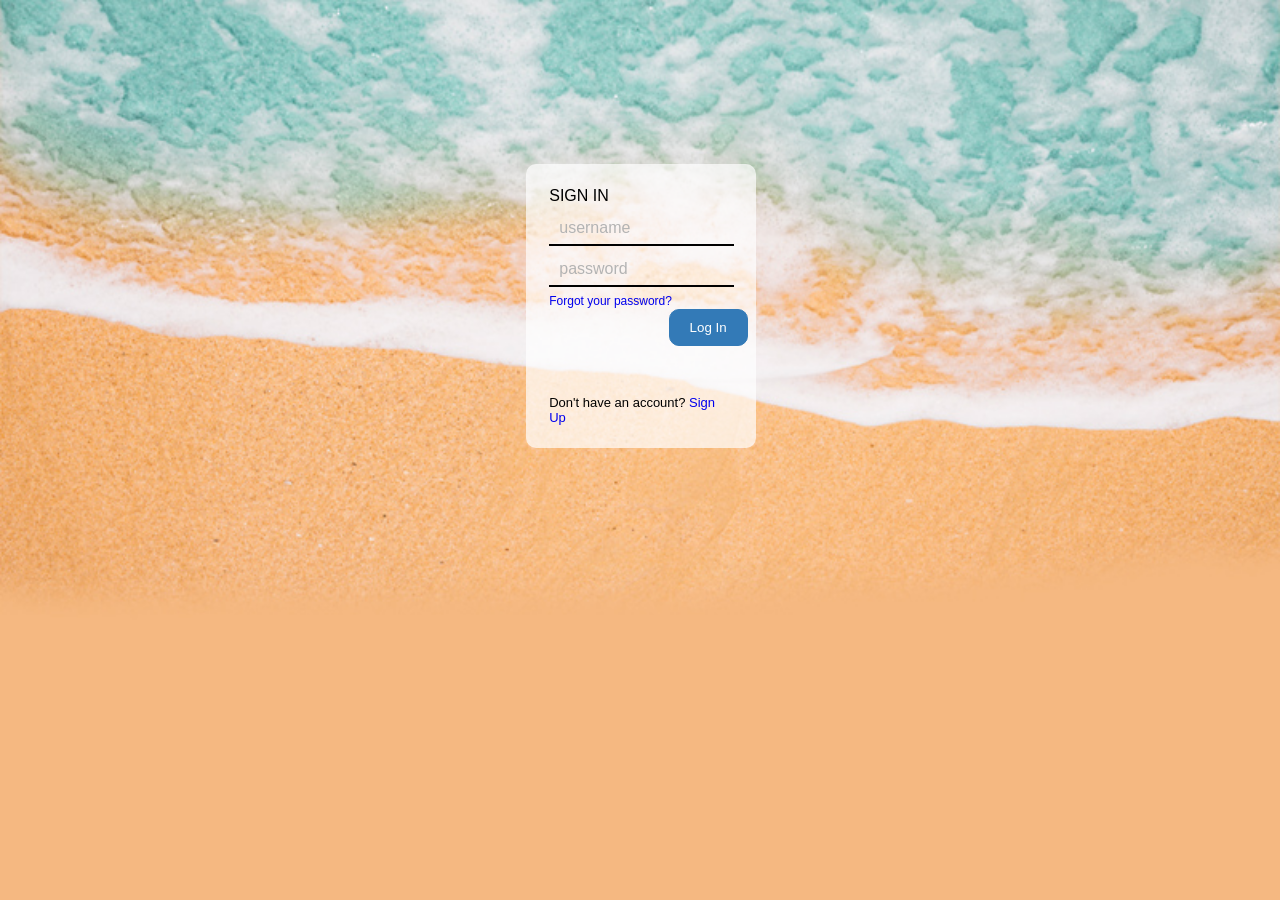
==== login.html @ ec99a93c "penambahan login page" ====
<!DOCTYPE html>
<html>
	<head>
		<meta name="viewport" content="width=device-width, initial-scale=1.0">
		<title>Login</title>
		<link rel="stylesheet" href="assets/stuff/tampilan_login.css">
	</head>
	<body>
		<script src="assets/stuff/script.js"></script>
		
			<form name="login" action="javascript:void(0)" class="content">
				<table>
					<tr>
						<td>
							<span class="judul">SIGN IN</span>
						</td>
					</tr>
					<tr>
						<td id="isi1" style="width: 100%">
							<span id="username1" class="isi">username</span>
							<input id="username2" class="isian" type="text" name="pengguna" onfocus="username()" onblur="checkFillUsername()">
						</td>
					</tr>
					<tr>
						<td id="isi2" style="width: 100%">
							<span id="password1" class="isi">password</span>
							<input id="password2" class="isian" type="password" name="katakunci" onfocus="password()" onblur="checkFillPassword()">
						</td>
					</tr>
					<tr>
						<td>
							<a href="#" class="lupa">Forgot your password?</a>
							<input type="submit" name="login" value="Log In" class="tombol" style="margin-left: 65%">
						</td>
					</tr>
					<tr>
						<td class="noaccount">
							<br><br><br>
							Don't have an account? <a href="#">Sign Up</a>
						</td>
					</tr>					
				</table>
			</form>
		
	</body>
</html>
---- assets/stuff/tampilan_login.css ----
body{
	background-image: url("background.jpg");
	background-attachment: fixed;
	background-size: cover;
	background-repeat: no-repeat;
	font-family: Helvetica;
}

a{
	text-decoration: none;
}

.isi{
	position: absolute;
	z-index: -1;
	padding: 10px;
	transition: 0.3s;
}

.content{
	margin-top: 17%;
	background-color: rgba(255,255,255,0.7);
	padding: 20px;
	border-radius: 10px;
}

.isian{
	background-color: rgba(255,255,255,0);
	position: relative;
	width: 90%;
	border-top: none;
	border-left: none;
	border-right: none;
	border-bottom-color: black;
	border-bottom-style: solid;
	border-bottom-width: 2px;
	padding: 10px;
	transition: 0.3s;
}

.lupa{
	font-size: 12px; 
}	

.noaccount{
	font-size: 13px; 
}	

.tombol{
	border-radius: 10px;
	border-style: solid;
	border-color: #337AB7;
	border-width: 1px;
	padding-left: 20px;
	padding-right: 20px;
	padding-top: 10px;
	padding-bottom: 10px;
	background-color: #337AB7;
	color: white;
}

.tombol:hover {
	border-color: #286090;
	background-color: #286090;
}

@media screen and (min-width: 1001px) {
	.content{
		margin-top: 13%;
		width: 15%;
		margin-left: 41%;
	}
}

@media screen and (max-width: 1000px) and (min-width: 801px) {
	.content{
		width: 20%;
		margin-left: 40%;
	}
}


@media screen and (max-width: 800px) and (min-width: 701px) {
	.content{
		width: 25%;
		margin-left: 35%;
	}
}


@media screen and (max-width: 700px) and (min-width: 501px){
	.content{
		width: 30%;
		margin-left: 30%;
	}
}

@media screen and (max-width: 500px) {

	.content{
		width: 40%;
		margin-left: 20%;
	}
}
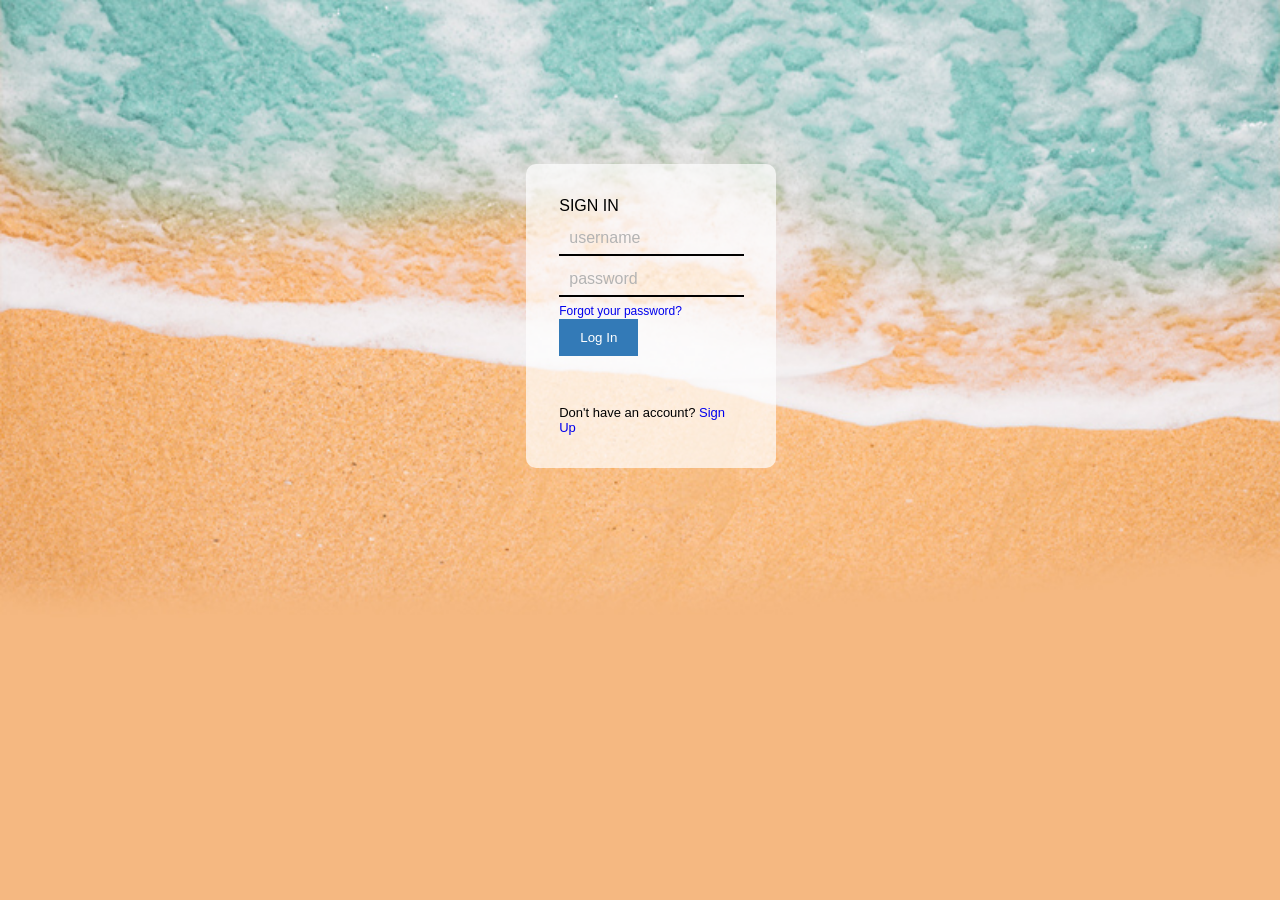
==== commit 9a493668: "mengubah padding content login" ====
--- a/login.html
+++ b/login.html
@@ -16,13 +16,13 @@
 						</td>
 					</tr>
 					<tr>
-						<td id="isi1" style="width: 100%">
+						<td id="isi1">
 							<span id="username1" class="isi">username</span>
 							<input id="username2" class="isian" type="text" name="pengguna" onfocus="username()" onblur="checkFillUsername()">
 						</td>
 					</tr>
 					<tr>
-						<td id="isi2" style="width: 100%">
+						<td id="isi2">
 							<span id="password1" class="isi">password</span>
 							<input id="password2" class="isian" type="password" name="katakunci" onfocus="password()" onblur="checkFillPassword()">
 						</td>
@@ -30,7 +30,7 @@
 					<tr>
 						<td>
 							<a href="#" class="lupa">Forgot your password?</a>
-							<input type="submit" name="login" value="Log In" class="tombol" style="margin-left: 65%">
+							<input type="submit" name="login" value="Log In" class="tombol">
 						</td>
 					</tr>
 					<tr>
--- a/assets/stuff/tampilan_login.css
+++ b/assets/stuff/tampilan_login.css
@@ -20,7 +20,7 @@
 .content{
 	margin-top: 17%;
 	background-color: rgba(255,255,255,0.7);
-	padding: 20px;
+	padding: 30px;
 	border-radius: 10px;
 }
 
@@ -47,6 +47,7 @@
 }	
 
 .tombol{
+	margin-left: 65%
 	border-radius: 10px;
 	border-style: solid;
 	border-color: #337AB7;
@@ -64,7 +65,7 @@
 	background-color: #286090;
 }
 
-@media screen and (min-width: 1001px) {
+@media screen and (min-width: 1101px) {
 	.content{
 		margin-top: 13%;
 		width: 15%;
@@ -72,7 +73,7 @@
 	}
 }
 
-@media screen and (max-width: 1000px) and (min-width: 801px) {
+@media screen and (max-width: 1100px) and (min-width: 801px) {
 	.content{
 		width: 20%;
 		margin-left: 40%;
@@ -88,14 +89,14 @@
 }
 
 
-@media screen and (max-width: 700px) and (min-width: 501px){
+@media screen and (max-width: 700px) and (min-width: 601px){
 	.content{
 		width: 30%;
 		margin-left: 30%;
 	}
 }
 
-@media screen and (max-width: 500px) {
+@media screen and (max-width: 600px) {
 
 	.content{
 		width: 40%;
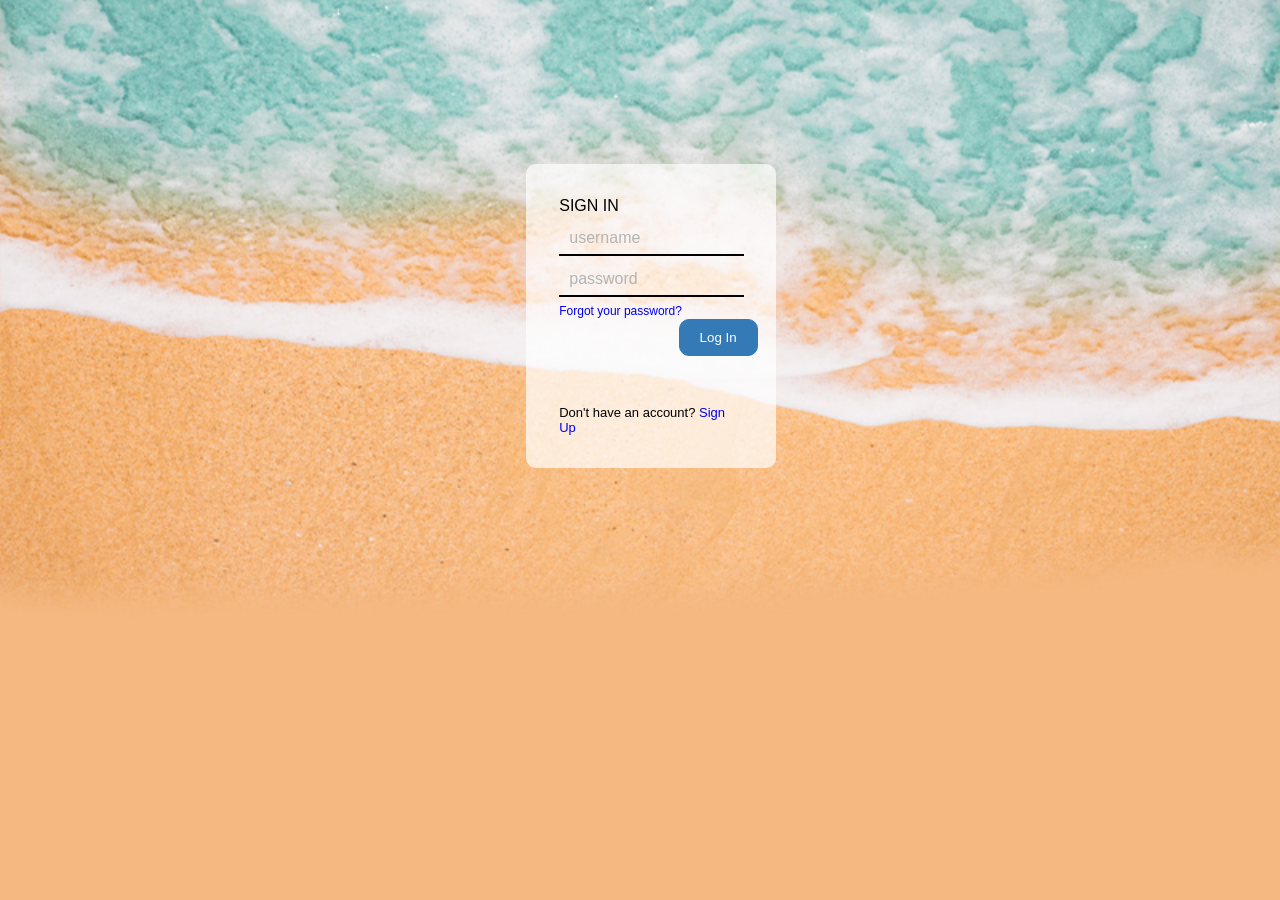
==== commit a80d2f14: "membuat javascript web menjadi lebih simpel" ====
--- a/login.html
+++ b/login.html
@@ -16,15 +16,15 @@
 						</td>
 					</tr>
 					<tr>
-						<td id="isi1">
-							<span id="username1" class="isi">username</span>
-							<input id="username2" class="isian" type="text" name="pengguna" onfocus="username()" onblur="checkFillUsername()">
+						<td id="username1">
+							<span class="isi">username</span>
+							<input class="isian" type="text" name="pengguna" onfocus="test(username1)" onblur="checkFill(username1)">
 						</td>
 					</tr>
 					<tr>
-						<td id="isi2">
-							<span id="password1" class="isi">password</span>
-							<input id="password2" class="isian" type="password" name="katakunci" onfocus="password()" onblur="checkFillPassword()">
+						<td id="password1">
+							<span class="isi">password</span>
+							<input class="isian" type="password" name="katakunci" onfocus="test(password1)" onblur="checkFill(password1)">
 						</td>
 					</tr>
 					<tr>
--- a/assets/stuff/tampilan_login.css
+++ b/assets/stuff/tampilan_login.css
@@ -47,7 +47,7 @@
 }	
 
 .tombol{
-	margin-left: 65%
+	margin-left: 65%;
 	border-radius: 10px;
 	border-style: solid;
 	border-color: #337AB7;
@@ -96,10 +96,16 @@
 	}
 }
 
-@media screen and (max-width: 600px) {
-
+@media screen and (max-width: 600px) and (min-width: 501px){
 	.content{
 		width: 40%;
 		margin-left: 20%;
 	}
 }
+
+@media screen and (max-width: 500px) {
+	.content{
+		width: 50%;
+		margin-left: 15%;
+	}
+}
